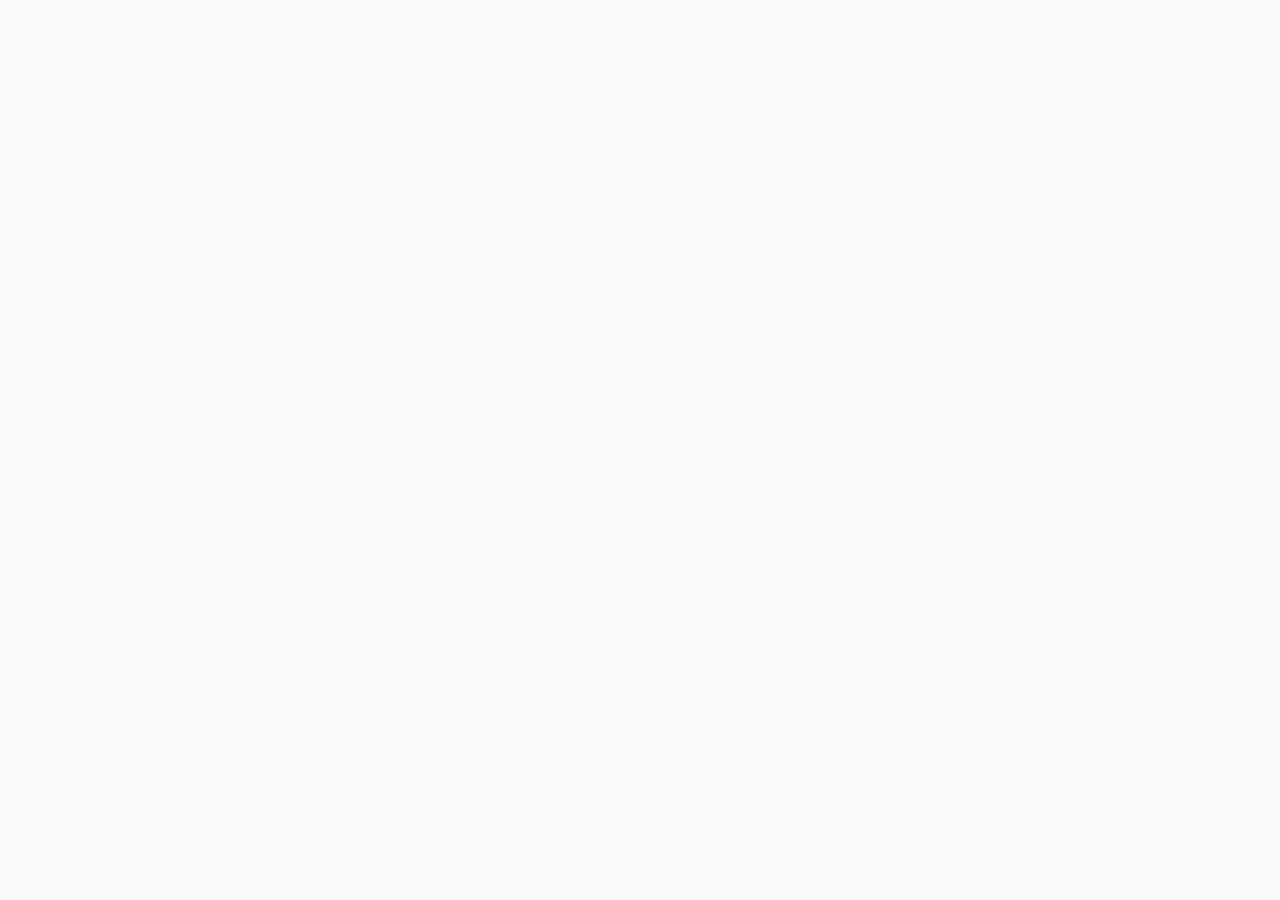
==== index.html @ 0461810e "first commit" ====
<!DOCTYPE html>
<html lang="en">
<head>
    <meta charset="UTF-8">
    <meta http-equiv="X-UA-Compatible" content="IE=edge">
    <meta name="viewport" content="width=device-width, initial-scale=1.0">
    <link rel="stylesheet" href="css/main.css">
    <title>Inkoop</title>
</head>
<body>
    <script src="js/main.js"></script>
</body>
</html>
---- css/main.css ----
* {
    padding: 0;
    margin: 0;
}

body {
    background-color: #f9f9f9;
}

button {
    background-color: #ff3f45;
}

.light_text {
    color: #4b4b4b;
}
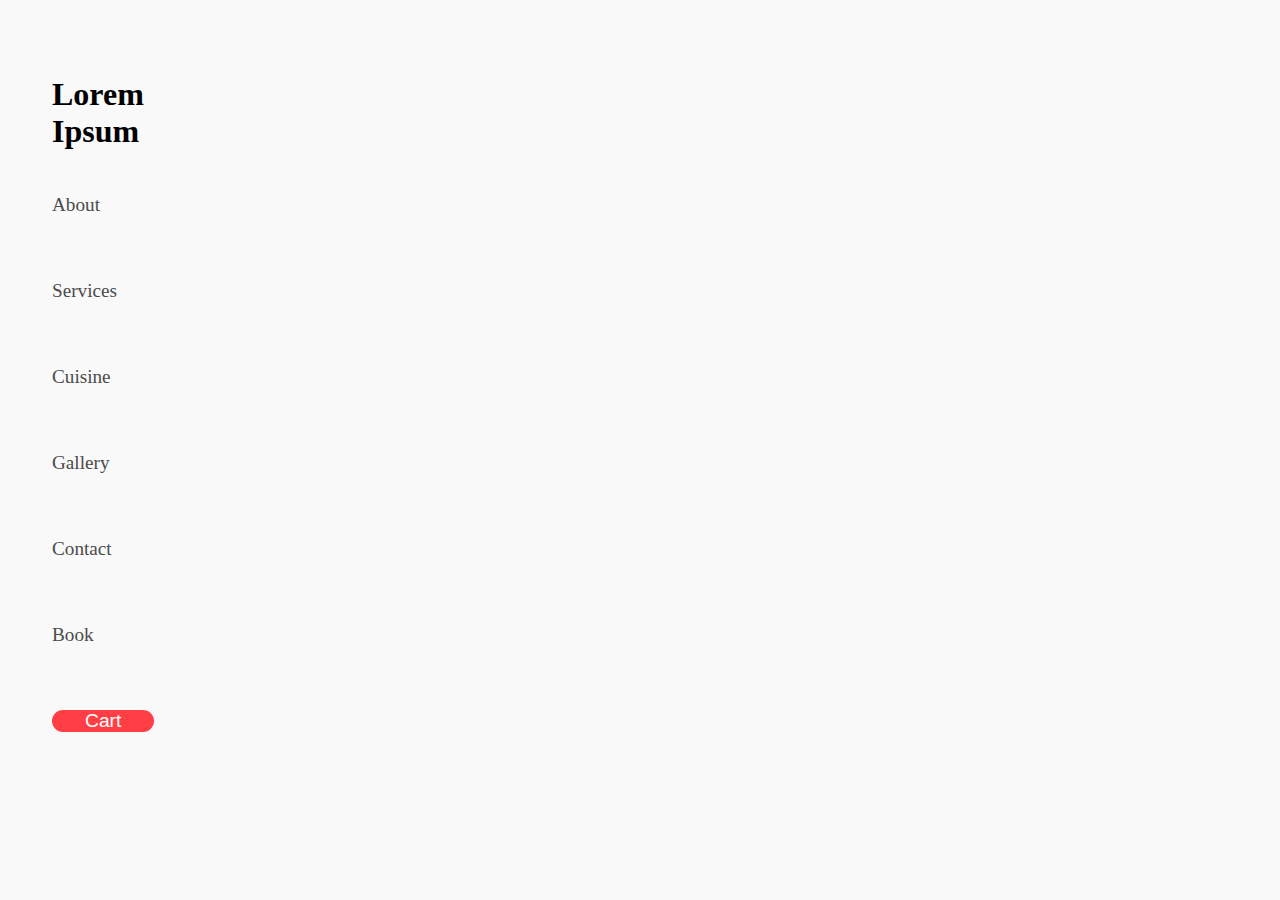
==== commit 2266ec45: "menu bar added" ====
--- a/index.html
+++ b/index.html
@@ -8,6 +8,21 @@
     <title>Inkoop</title>
 </head>
 <body>
+    <h1 id="header">Lorem </br>Ipsum</h1>
+    <div class="container">
+        <nav>
+            <ul class="light_text">
+                <li>About</li>
+                <li>Services</li>
+                <li>Cuisine</li>
+                <li>Gallery</li>
+                <li>Contact</li>
+                <li>Book</li>
+            </ul>
+            
+            <button>Cart</button>
+        </nav>
+    </div>
     <script src="js/main.js"></script>
 </body>
 </html>--- a/css/main.css
+++ b/css/main.css
@@ -4,13 +4,60 @@
 }
 
 body {
+    display: flex;
+    flex-direction: column;
+    width: 100vw;
+    height: 90vh;
+    margin: 32px;
     background-color: #f9f9f9;
 }
 
+#header {
+    margin: 0 20px;
+    font-size: 4 em;
+    height: 20%;
+    width: 100%;
+    display: flex;
+    flex-direction: column;
+    justify-content: center;
+}
+
+.container {
+    display: flex;
+    flex-direction: row;
+    height: 80%;
+    width: 100%;
+    margin: 0 20px;
+}
+
+nav {
+    height: 60%;
+    width: 20%;
+    display: flex;
+    justify-content: space-between;
+    align-content: space-around;
+    flex-direction: column;
+}
+
 button {
+    color: white;
     background-color: #ff3f45;
+    font-size: 1.2em;
+    border-radius: 32px;
+    width: 40%;
+    height: 10%;
+    border-style: none;
 }
 
 .light_text {
     color: #4b4b4b;
+    font-weight: 50;
+    font-size: 1.2em;
+}
+
+ul {
+    list-style-type: none;
+}
+li {
+    margin: 0 0 64px 0;
 }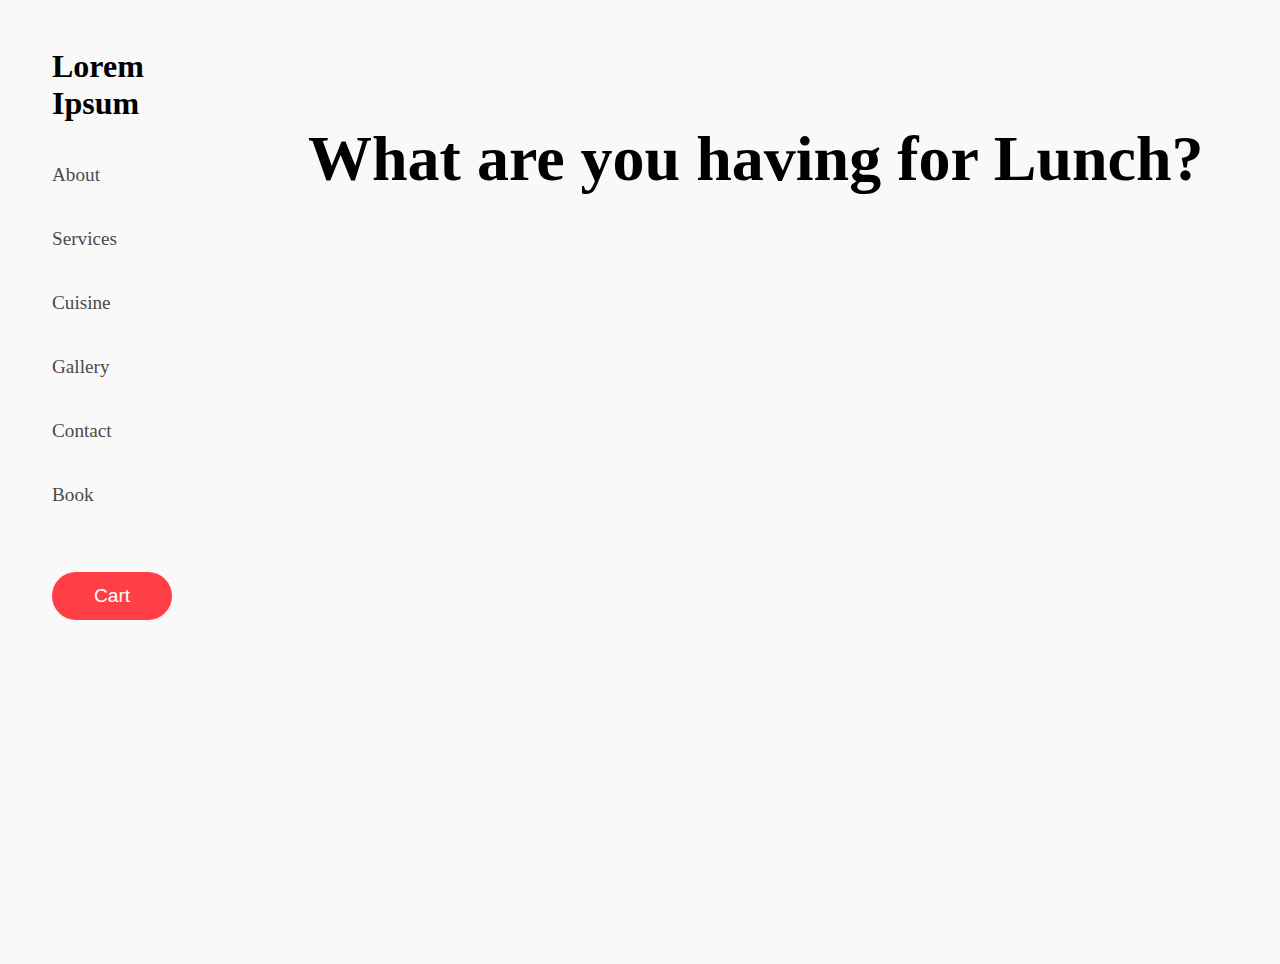
==== commit 9bba1f40: "menu fixed" ====
--- a/index.html
+++ b/index.html
@@ -8,7 +8,7 @@
     <title>Inkoop</title>
 </head>
 <body>
-    <h1 id="header">Lorem </br>Ipsum</h1>
+    <h1 id="header">Lorem Ipsum</h1>
     <div class="container">
         <nav>
             <ul class="light_text">
@@ -22,6 +22,7 @@
             
             <button>Cart</button>
         </nav>
+        <h1 id="title">What are you having for Lunch?</h1>
     </div>
     <script src="js/main.js"></script>
 </body>
--- a/css/main.css
+++ b/css/main.css
@@ -7,7 +7,7 @@
     display: flex;
     flex-direction: column;
     width: 100vw;
-    height: 90vh;
+    height: 100vh;
     margin: 32px;
     background-color: #f9f9f9;
 }
@@ -15,11 +15,11 @@
 #header {
     margin: 0 20px;
     font-size: 4 em;
-    height: 20%;
-    width: 100%;
+    height: 10%;
+    width: 10%;
     display: flex;
     flex-direction: column;
-    justify-content: center;
+    justify-content: flex-end;
 }
 
 .container {
@@ -31,21 +31,21 @@
 }
 
 nav {
-    height: 60%;
+    height: 70%;
     width: 20%;
     display: flex;
-    justify-content: space-between;
-    align-content: space-around;
+    margin-top: 42px;
     flex-direction: column;
 }
 
 button {
+    margin-top: 24px;
     color: white;
     background-color: #ff3f45;
     font-size: 1.2em;
     border-radius: 32px;
-    width: 40%;
-    height: 10%;
+    width: 120px;
+    height: 48px;
     border-style: none;
 }
 
@@ -59,5 +59,9 @@
     list-style-type: none;
 }
 li {
-    margin: 0 0 64px 0;
+    margin: 0 0 42px 0;
+}
+
+#title {
+    font-size: 4em;
 }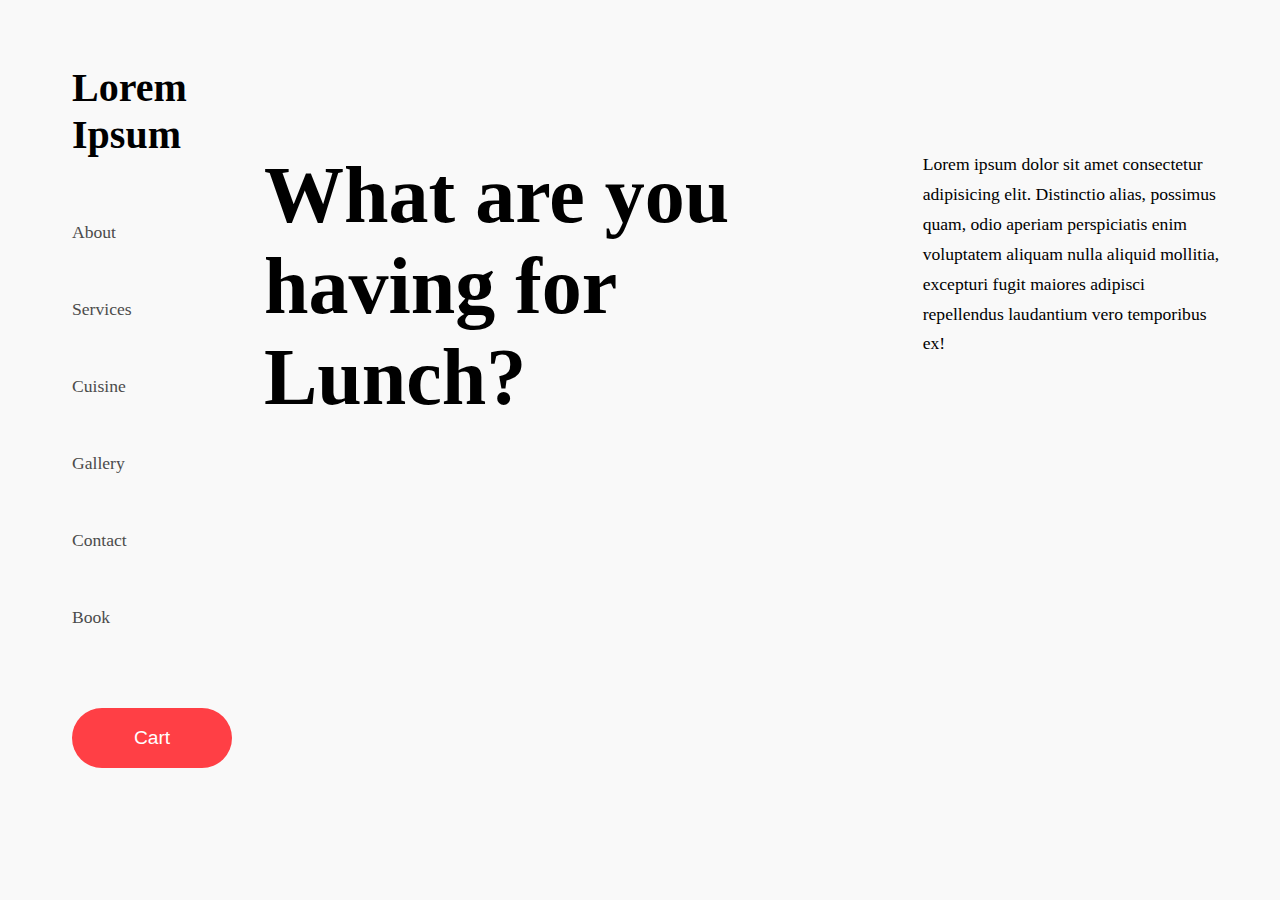
==== commit 247e36b4: "title and desc added" ====
--- a/index.html
+++ b/index.html
@@ -22,7 +22,15 @@
             
             <button>Cart</button>
         </nav>
-        <h1 id="title">What are you having for Lunch?</h1>
+        <div class="main">
+            <div class="top">
+                <h1 id="title">What are you having for Lunch?</h1>
+
+                <div id="description">
+                    <p>Lorem ipsum dolor sit amet consectetur adipisicing elit. Distinctio alias, possimus quam, odio aperiam perspiciatis enim voluptatem aliquam nulla aliquid mollitia, excepturi fugit maiores adipisci repellendus laudantium vero temporibus ex!</p>
+                </div>
+            </div>
+        </div>
     </div>
     <script src="js/main.js"></script>
 </body>
--- a/css/main.css
+++ b/css/main.css
@@ -6,17 +6,16 @@
 body {
     display: flex;
     flex-direction: column;
-    width: 100vw;
-    height: 100vh;
-    margin: 32px;
+    width: 100%;
+    height: 100%;
     background-color: #f9f9f9;
 }
 
 #header {
-    margin: 0 20px;
-    font-size: 4 em;
+    margin: 64px 72px;
+    font-size: 2.5em;
     height: 10%;
-    width: 10%;
+    width: 5%;
     display: flex;
     flex-direction: column;
     justify-content: flex-end;
@@ -25,16 +24,16 @@
 .container {
     display: flex;
     flex-direction: row;
-    height: 80%;
-    width: 100%;
-    margin: 0 20px;
+    margin: -72px 72px;
+    height: 100%;
+    width: 90%;
 }
 
 nav {
-    height: 70%;
-    width: 20%;
+    height: 80%;
+    width: 40%;
     display: flex;
-    margin-top: 42px;
+    margin-top: 72px;
     flex-direction: column;
 }
 
@@ -44,24 +43,45 @@
     background-color: #ff3f45;
     font-size: 1.2em;
     border-radius: 32px;
-    width: 120px;
-    height: 48px;
+    width: 160px;
+    height: 60px;
     border-style: none;
 }
 
 .light_text {
     color: #4b4b4b;
     font-weight: 50;
-    font-size: 1.2em;
+    font-size: 1.1em;
 }
 
 ul {
     list-style-type: none;
 }
 li {
-    margin: 0 0 42px 0;
+    margin: 0 0 56px 0;
+}
+
+.main {
+    display: flex;
+    flex-direction: column;
+    margin-left: 32px;
+}
+
+.top {
+    display: flex;
+    flex-direction: row;
+    column-gap: 56px;
+    width: 100%;
 }
 
 #title {
-    font-size: 4em;
+    font-size: 5em;
+    flex: 2;
+}
+
+#description {
+    flex: 1;
+    font-size: 1.1em;
+    font-weight: 50;
+    line-height: 1.7;
 }